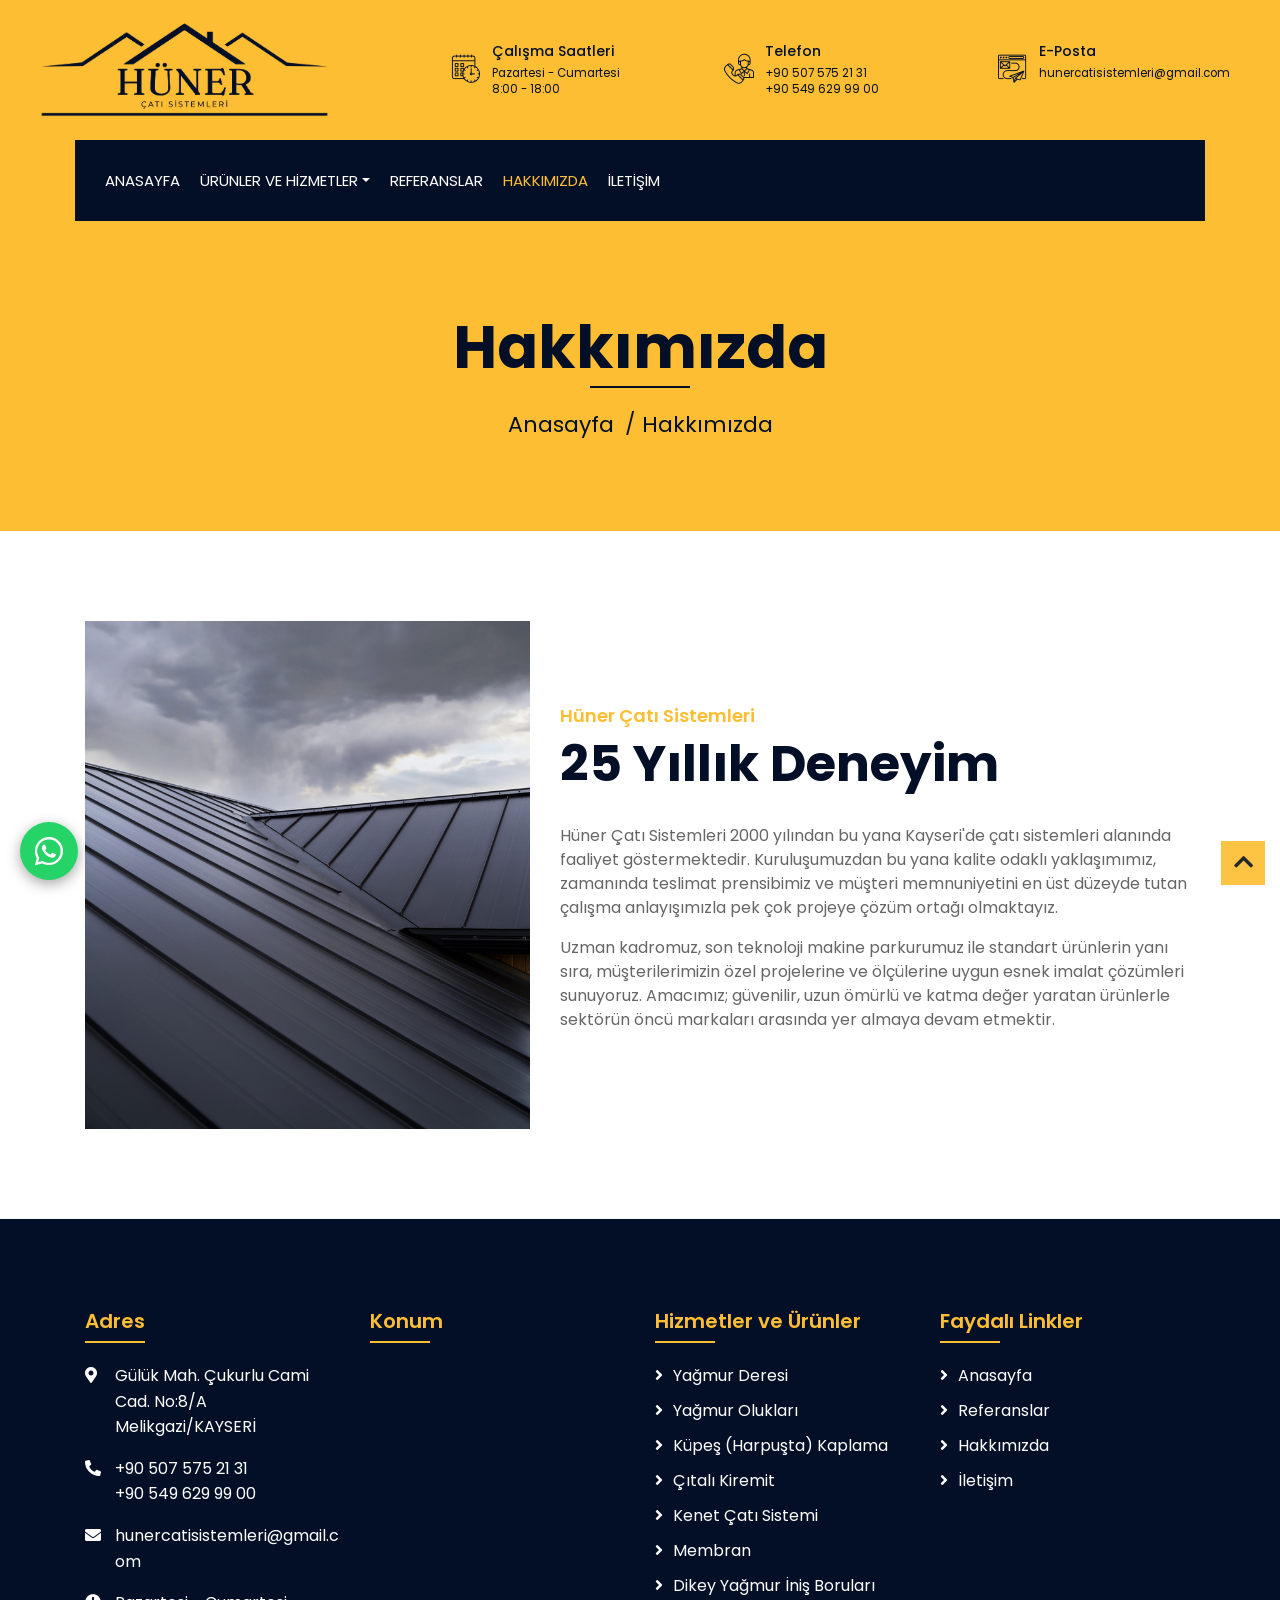
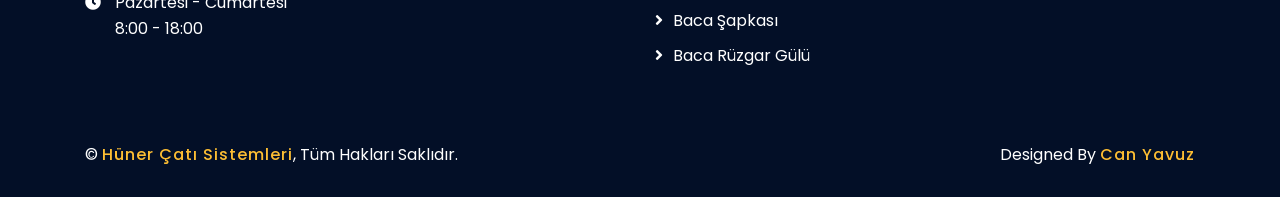
==== about.html @ 83c3b02d "first commit" ====
<!DOCTYPE html>
<html lang="tr">

<head>
    <meta charset="utf-8">
    <title>Hakkımızda | Hüner Çatı Sistemleri - 25 Yıllık Çatı ve Oluk Deneyimi</title>
    <meta content="width=device-width, initial-scale=1.0" name="viewport">
    <meta
        content="Hüner Çatı Sistemleri hakkında, Kayseri çatı firmaları, Melikgazi çatı ustası, 25 yıllık çatı deneyimi, Kayseri yağmur oluğu imalatı, kenet çatı firması"
        name="keywords">
    <meta
        content="2000 yılından bu yana Kayseri'de faaliyet gösteren Hüner Çatı Sistemleri; uzman kadrosu ve modern makine parkuru ile çatı, oluk ve yalıtım çözümleri sunar."
        name="description">
    <meta name="author" content="Hüner Çatı Sistemleri">
    <meta name="robots" content="index, follow">

    <!-- Yerel SEO (Geo Meta Etiketleri - Kayseri) -->
    <meta name="geo.region" content="TR-38">
    <meta name="geo.placename" content="Melikgazi, Kayseri">
    <meta name="geo.position" content="38.7185;35.4800">
    <meta name="ICBM" content="38.7185, 35.4800">

    <!-- Canonical URL -->
    <link rel="canonical" href="https://www.hunercatisistemleri.com/about.html">

    <!-- Open Graph / WhatsApp & Sosyal Medya Paylaşım Etiketleri -->
    <meta property="og:type" content="website">
    <meta property="og:locale" content="tr_TR">
    <meta property="og:site_name" content="Hüner Çatı Sistemleri">
    <meta property="og:title" content="Hakkımızda | Hüner Çatı Sistemleri - Kayseri">
    <meta property="og:description"
        content="2000 yılından bu yana Kayseri'de çatı sistemleri, yağmur olukları, kenet çatı ve yalıtım alanında 25 yıllık deneyim.">
    <meta property="og:url" content="https://www.hunercatisistemleri.com/about.html">
    <meta property="og:image" content="img/logo.png">

    <!-- Schema.org JSON-LD: Hakkımızda Sayfası Yapısal Verisi -->
    <script type="application/ld+json">
    {
      "@context": "https://schema.org",
      "@type": "AboutPage",
      "name": "Hüner Çatı Sistemleri Hakkımızda",
      "description": "Hüner Çatı Sistemleri kurumsal geçmişi, deneyimi ve Kayseri çatı sistemleri alanındaki faaliyetleri.",
      "mainEntity": {
        "@type": "RoofingContractor",
        "name": "Hüner Çatı Sistemleri",
        "foundingDate": "2000",
        "description": "2000 yılından bu yana Kayseri'de çatı sistemleri, yağmur deresi, yağmur olukları, kenet çatı ve su yalıtımı alanında faaliyet gösteren uzman firma.",
        "telephone": "+905075752131",
        "email": "hunercatisistemleri@gmail.com",
        "address": {
          "@type": "PostalAddress",
          "streetAddress": "Gülük Mah. Çukurlu Cami Cad. No:8/A",
          "addressLocality": "Melikgazi",
          "addressRegion": "Kayseri",
          "postalCode": "38050",
          "addressCountry": "TR"
        }
      }
    }
    </script>

    <!-- Google Analytics Kodu -->
    <script async src="https://www.googletagmanager.com/gtm.js?id=GTM-W89NHJRW"></script>
    <script>
        window.dataLayer = window.dataLayer || [];
        function gtag() { dataLayer.push(arguments); }
        gtag('js', new Date());
    </script>

    <!-- Favicon -->
    <link href="img/favicon-32x32.png" rel="icon">

    <!-- Google Font -->
    <link href="https://fonts.googleapis.com/css2?family=Poppins:wght@100;200;300;400;500;600;700;800;900&display=swap"
        rel="stylesheet">

    <!-- CSS Libraries -->
    <link href="https://stackpath.bootstrapcdn.com/bootstrap/4.4.1/css/bootstrap.min.css" rel="stylesheet">
    <link href="https://cdnjs.cloudflare.com/ajax/libs/font-awesome/5.10.0/css/all.min.css" rel="stylesheet">
    <link href="lib/flaticon/font/flaticon.css" rel="stylesheet">
    <link href="lib/animate/animate.min.css" rel="stylesheet">
    <link href="lib/owlcarousel/assets/owl.carousel.min.css" rel="stylesheet">
    <link href="lib/lightbox/css/lightbox.min.css" rel="stylesheet">
    <link href="lib/slick/slick.css" rel="stylesheet">
    <link href="lib/slick/slick-theme.css" rel="stylesheet">

    <!-- Template Stylesheet -->
    <link href="css/style.css" rel="stylesheet">
</head>

<body>
    <div class="wrapper">
        <!-- Top Bar Start -->
        <div class="top-bar">
            <div class="container-fluid">
                <div class="row align-items-center">
                    <div class="col-lg-4 col-md-12">
                        <div class="logo">
                            <a href="index.html" title="Hüner Çatı Sistemleri Anasayfa">
                                <img src="img/logo.png" alt="Hüner Çatı Sistemleri Kayseri Logo">
                            </a>
                        </div>
                    </div>
                    <div class="col-lg-8 col-md-7 d-none d-lg-block">
                        <div class="row">
                            <div class="col-4">
                                <div class="top-bar-item">
                                    <div class="top-bar-icon">
                                        <i class="flaticon-calendar"></i>
                                    </div>
                                    <div class="top-bar-text">
                                        <h3>Çalışma Saatleri</h3>
                                        <p>Pazartesi - Cumartesi</p>
                                        <p>8:00 - 18:00</p>
                                    </div>
                                </div>
                            </div>
                            <div class="col-4">
                                <div class="top-bar-item">
                                    <div class="top-bar-icon">
                                        <i class="flaticon-call"></i>
                                    </div>
                                    <div class="top-bar-text">
                                        <h3>Telefon</h3>
                                        <p><a href="tel:+905075752131" style="color: inherit;">+90 507 575 21 31</a></p>
                                        <p><a href="tel:+905496299900" style="color: inherit;">+90 549 629 99 00</a></p>
                                    </div>
                                </div>
                            </div>
                            <div class="col-4">
                                <div class="top-bar-item">
                                    <div class="top-bar-icon">
                                        <i class="flaticon-send-mail"></i>
                                    </div>
                                    <div class="top-bar-text">
                                        <h3>E-Posta</h3>
                                        <p><a href="mailto:hunercatisistemleri@gmail.com"
                                                style="color: inherit;">hunercatisistemleri@gmail.com</a></p>
                                        <p>ㅤ</p>
                                    </div>
                                </div>
                            </div>
                        </div>
                    </div>
                </div>
            </div>
        </div>
        <!-- Top Bar End -->

        <!-- Nav Bar Start -->
        <div class="nav-bar">
            <div class="container-fluid">
                <nav class="navbar navbar-expand-lg bg-dark navbar-dark" aria-label="Ana Menü">
                    <a href="index.html" class="navbar-brand">MENÜ</a>
                    <button type="button" class="navbar-toggler" data-toggle="collapse" data-target="#navbarCollapse"
                        aria-label="Menüyü Aç">
                        <span class="navbar-toggler-icon"></span>
                    </button>

                    <div class="collapse navbar-collapse justify-content-between" id="navbarCollapse">
                        <div class="navbar-nav mr-auto">
                            <a href="index.html" class="nav-item nav-link">ANASAYFA</a>
                            <div class="nav-item dropdown">
                                <a href="#" class="nav-link dropdown-toggle" data-toggle="dropdown">ÜRÜNLER VE
                                    HİZMETLER</a>
                                <div class="dropdown-menu">
                                    <a href="blog.html" class="dropdown-item">Çatı Yağmur Deresi</a>
                                    <a href="single.html" class="dropdown-item">Çatı Yağmur Olukları</a>
                                    <a href="blog.html" class="dropdown-item">Küpeş (Harpuşta) Kaplama</a>
                                    <a href="single.html" class="dropdown-item">Çıtalı Kiremit Satış ve Montajı</a>
                                    <a href="blog.html" class="dropdown-item">Kenet Çatı Sistemi</a>
                                    <a href="single.html" class="dropdown-item">Membran Satış ve Uygulama</a>
                                    <a href="blog.html" class="dropdown-item">Dikey Yağmur İniş Boruları</a>
                                    <a href="single.html" class="dropdown-item">Baca Şapkası</a>
                                    <a href="single.html" class="dropdown-item">Baca Rüzgar Gülü</a>
                                </div>
                            </div>
                            <a href="portfolio.html" class="nav-item nav-link">REFERANSLAR</a>
                            <a href="about.html" class="nav-item nav-link active">HAKKIMIZDA</a>
                            <a href="contact.html" class="nav-item nav-link">İLETİŞİM</a>
                        </div>
                    </div>
                </nav>
            </div>
        </div>
        <!-- Nav Bar End -->


        <!-- Page Header Start -->
        <div class="page-header">
            <div class="container">
                <div class="row">
                    <div class="col-12">
                        <h2>Hakkımızda</h2>
                    </div>
                    <div class="col-12">
                        <a href="index.html">Anasayfa</a>
                        <a href="about.html">Hakkımızda</a>
                    </div>
                </div>
            </div>
        </div>
        <!-- Page Header End -->


        <!-- About Start -->
        <div class="about wow fadeInUp" data-wow-delay="0.1s">
            <div class="container">
                <div class="row align-items-center">
                    <div class="col-lg-5 col-md-6">
                        <div class="about-img">
                            <img src="img/about.jpg" alt="Hüner Çatı Sistemleri Kayseri 25 Yıllık Deneyim">
                        </div>
                    </div>
                    <div class="col-lg-7 col-md-6">
                        <div class="section-header text-left">
                            <p>Hüner Çatı Sistemleri</p>
                            <h2>25 Yıllık Deneyim</h2>
                        </div>
                        <div class="about-text">
                            <p>
                                Hüner Çatı Sistemleri 2000 yılından bu yana Kayseri'de çatı sistemleri alanında faaliyet
                                göstermektedir. Kuruluşumuzdan bu yana kalite odaklı yaklaşımımız, zamanında teslimat
                                prensibimiz ve müşteri memnuniyetini en üst düzeyde tutan çalışma anlayışımızla pek çok
                                projeye çözüm ortağı olmaktayız.
                            </p>
                            <p>
                                Uzman kadromuz, son teknoloji makine parkurumuz ile standart ürünlerin yanı sıra,
                                müşterilerimizin özel projelerine ve ölçülerine uygun esnek imalat çözümleri sunuyoruz.
                                Amacımız; güvenilir, uzun ömürlü ve katma değer yaratan ürünlerle sektörün öncü
                                markaları arasında yer almaya devam etmektir.
                            </p>
                        </div>
                    </div>
                </div>
            </div>
        </div>
        <!-- About End -->


        <!-- Footer Start -->
        <div class="footer wow fadeIn" data-wow-delay="0.3s">
            <div class="container">
                <div class="row">
                    <div class="col-md-6 col-lg-3">
                        <div class="footer-contact">
                            <h2>Adres</h2>
                            <p><i class="fa fa-map-marker-alt"></i><span>Gülük Mah. Çukurlu Cami Cad. No:8/A
                                    Melikgazi/KAYSERİ</span></p>
                            <p><i class="fa fa-phone-alt"></i><span><a href="tel:+905075752131"
                                        style="color: inherit;">+90 507 575 21 31</a><br><a href="tel:+905496299900"
                                        style="color: inherit;">+90 549 629 99 00</a></span></p>
                            <p><i class="fa fa-envelope"></i><span><a href="mailto:hunercatisistemleri@gmail.com"
                                        style="color: inherit;">hunercatisistemleri@gmail.com</a></span></p>
                            <p><i class="fa fa-clock"></i><span>Pazartesi - Cumartesi <br> 8:00 - 18:00</span></p>
                        </div>
                    </div>
                    <div class="col-md-6 col-lg-3">
                        <div class="footer-link">
                            <h2>Konum</h2>
                            <iframe
                                src="https://maps.google.com/maps?q=G%C3%BCl%C3%BCk%20Mah.%20%C3%87ukurlu%20Cami%20Cad.%20No:8/A%20Melikgazi%20KAYSER%C4%B0&t=&z=16&ie=UTF8&iwloc=&output=embed"
                                width="100%" height="180" style="border:0; border-radius: 6px;" allowfullscreen=""
                                loading="lazy" referrerpolicy="no-referrer-when-downgrade"
                                title="Hüner Çatı Sistemleri Google Harita Konumu">
                            </iframe>
                        </div>
                    </div>
                    <div class="col-md-6 col-lg-3">
                        <div class="footer-link">
                            <h2>Hizmetler ve Ürünler</h2>
                            <a href="blog.html">Yağmur Deresi</a>
                            <a href="single.html">Yağmur Olukları</a>
                            <a href="blog.html">Küpeş (Harpuşta) Kaplama</a>
                            <a href="single.html">Çıtalı Kiremit</a>
                            <a href="blog.html">Kenet Çatı Sistemi</a>
                            <a href="single.html">Membran</a>
                            <a href="blog.html">Dikey Yağmur İniş Boruları</a>
                            <a href="single.html">Baca Şapkası</a>
                            <a href="single.html">Baca Rüzgar Gülü</a>
                        </div>
                    </div>
                    <div class="col-md-6 col-lg-3">
                        <div class="footer-link">
                            <h2>Faydalı Linkler</h2>
                            <a href="index.html">Anasayfa</a>
                            <a href="portfolio.html">Referanslar</a>
                            <a href="about.html">Hakkımızda</a>
                            <a href="contact.html">İletişim</a>
                        </div>
                    </div>
                </div>
            </div>
            <div class="container copyright">
                <div class="row">
                    <div class="col-md-6">
                        <p>&copy; <a href="index.html">Hüner Çatı Sistemleri</a>, Tüm Hakları Saklıdır.</p>
                    </div>
                    <div class="col-md-6">
                        <p>Designed By <a href="#">Can Yavuz</a></p>
                    </div>
                </div>
            </div>
        </div>
        <!-- Footer End -->

        <a href="#" class="back-to-top" aria-label="Yukarı Çık"><i class="fa fa-chevron-up"></i></a>

        <!-- WhatsApp Sabit Butonu -->
        <a href="https://wa.me/905075752131?text=Merhaba%20H%C3%BCner%20%C3%87at%C4%B1%20Sistemleri%2C%20web%20sitenizden%20ula%C5%9F%C4%B1yorum.%20Hizmetleriniz%20ve%20fiyat%20teklifi%20hakk%C4%B1nda%20bilgi%20alabilir%20miyim%3F"
            class="whatsapp-float" target="_blank" rel="noopener noreferrer" aria-label="WhatsApp ile İletişime Geç">
            <i class="fab fa-whatsapp"></i>
        </a>
    </div>

    <!-- JavaScript Libraries -->
    <script src="https://code.jquery.com/jquery-3.4.1.min.js"></script>
    <script src="https://stackpath.bootstrapcdn.com/bootstrap/4.4.1/js/bootstrap.bundle.min.js"></script>
    <script src="lib/easing/easing.min.js"></script>
    <script src="lib/wow/wow.min.js"></script>
    <script src="lib/owlcarousel/owl.carousel.min.js"></script>
    <script src="lib/isotope/isotope.pkgd.min.js"></script>
    <script src="lib/lightbox/js/lightbox.min.js"></script>
    <script src="lib/waypoints/waypoints.min.js"></script>
    <script src="lib/counterup/counterup.min.js"></script>
    <script src="lib/slick/slick.min.js"></script>

    <!-- Template Javascript -->
    <script src="js/main.js"></script>
</body>

</html>
---- lib/flaticon/font/flaticon.css ----
/*
  	Flaticon icon font: Flaticon
  	Creation date: 23/08/2020 07:24
  	*/

@font-face {
  font-family: "Flaticon";
  src: url("./Flaticon.eot");
  src: url("./Flaticon.eot?#iefix") format("embedded-opentype"),
       url("./Flaticon.woff2") format("woff2"),
       url("./Flaticon.woff") format("woff"),
       url("./Flaticon.ttf") format("truetype"),
       url("./Flaticon.svg#Flaticon") format("svg");
  font-weight: normal;
  font-style: normal;
}

@media screen and (-webkit-min-device-pixel-ratio:0) {
  @font-face {
    font-family: "Flaticon";
    src: url("./Flaticon.svg#Flaticon") format("svg");
  }
}

[class^="flaticon-"]:before, [class*=" flaticon-"]:before,
[class^="flaticon-"]:after, [class*=" flaticon-"]:after {   
  font-family: Flaticon;
        font-size: 20px;
font-style: normal;
margin-left: 20px;
}

.flaticon-concrete:before { content: "\f100"; }
.flaticon-worker:before { content: "\f101"; }
.flaticon-measure:before { content: "\f102"; }
.flaticon-building:before { content: "\f103"; }
.flaticon-brush:before { content: "\f104"; }
.flaticon-crane:before { content: "\f105"; }
.flaticon-call:before { content: "\f106"; }
.flaticon-calendar:before { content: "\f107"; }
.flaticon-send-mail:before { content: "\f108"; }
.flaticon-address:before { content: "\f109"; }
---- css/style.css ----
/*******************************/
/********* General CSS *********/
/*******************************/
body {
    color: #666666;
    background: #dddddd;
    font-family: 'Poppins', sans-serif;
    font-weight: 400;
}

h1,
h2,
h3,
h4,
h5,
h6 {
    color: #030f27;
}

a {
    color: #666666;
    transition: .3s;
}

a:hover,
a:active,
a:focus {
    color: #fdbe33;
    outline: none;
    text-decoration: none;
}

.btn:focus {
    box-shadow: none;
}

.wrapper {
    position: relative;
    width: 100%;
    max-width: 100%;
    /* 1366px sınırını kaldırır, siteyi tam ekran yapar */
    margin: 0 auto;
    background: #ffffff;
}

.back-to-top {
    position: fixed;
    display: none;
    background: #fdbe33;
    color: #121518;
    width: 44px;
    height: 44px;
    text-align: center;
    line-height: 1;
    font-size: 22px;
    right: 15px;
    bottom: 15px;
    transition: background 0.5s;
    z-index: 9;
}

.back-to-top:hover {
    color: #fdbe33;
    background: #121518;
}

.back-to-top i {
    padding-top: 10px;
}

.btn {
    transition: .3s;
}


/**********************************/
/********** Top Bar CSS ***********/
/**********************************/
/**********************************/
/********** Top Bar CSS ***********/
/**********************************/
.top-bar {
    position: relative;
    height: auto;
    min-height: 90px;
    background: #fdbe33;
    padding: 10px 0;
}

.top-bar .logo {
    padding: 15px 0;
    text-align: left;
    overflow: hidden;
}

.top-bar .logo h1 {
    margin: 0;
    color: #030f27;
    font-size: 60px;
    line-height: 60px;
    font-weight: 700;
}

.top-bar .logo img {
    max-width: 100%;
    max-height: 110px;
}

.top-bar .top-bar-item {
    display: flex;
    align-items: center;
    justify-content: flex-start;
}

.top-bar .top-bar-icon {
    width: 40px;
    min-width: 40px;
    display: flex;
    align-items: center;
    justify-content: center;
}

.top-bar .top-bar-icon [class^="flaticon-"]::before {
    margin: 0;
    color: #030f27;
    font-size: 40px;
}

.top-bar .top-bar-text {
    padding-left: 15px;
}

.top-bar .top-bar-text h3 {
    margin: 0 0 5px 0;
    color: #030f27;
    font-size: 16px;
    font-weight: 500;
}

.top-bar .top-bar-text p {
    margin: 0;
    color: #030f27;
    font-size: 13px;
    font-weight: 400;
    line-height: 1.4;
}

@media (min-width: 992px) {
    .top-bar {
        padding: 0 60px;
    }
}

/* Küçük laptop ve geniş tablet ekranlarda (992px - 1399px) kaymayı önler */
@media (min-width: 992px) and (max-width: 1399.98px) {
    .top-bar {
        padding: 0 25px;
    }

    .top-bar .top-bar-icon {
        width: 32px;
        min-width: 32px;
    }

    .top-bar .top-bar-icon [class^="flaticon-"]::before {
        font-size: 30px;
    }

    .top-bar .top-bar-text {
        padding-left: 10px;
    }

    .top-bar .top-bar-text h3 {
        font-size: 14px;
    }

    .top-bar .top-bar-text p {
        font-size: 11.5px;
        white-space: nowrap;
    }
}

@media (max-width: 991.98px) {
    .top-bar .logo {
        text-align: center;
    }
}

/**********************************/
/*********** Nav Bar CSS **********/
/**********************************/
.nav-bar {
    position: relative;
    background: #fdbe33;
    transition: .3s;
}

.nav-bar .container-fluid {
    padding: 0;
}

.nav-bar.nav-sticky {
    position: fixed;
    top: 0;
    width: 100%;
    max-width: 100%;
    box-shadow: 0 2px 5px rgba(0, 0, 0, .3);
    z-index: 999;
}

.nav-bar .navbar {
    height: 100%;
    background: #030f27 !important;
}

.navbar-dark .navbar-nav .nav-link,
.navbar-dark .navbar-nav .nav-link:focus,
.navbar-dark .navbar-nav .nav-link:hover,
.navbar-dark .navbar-nav .nav-link.active {
    padding: 10px 10px 8px 10px;
    color: #ffffff;
}

.navbar-dark .navbar-nav .nav-link:hover,
.navbar-dark .navbar-nav .nav-link.active {
    color: #fdbe33;
    transition: none;
}

.nav-bar .dropdown-menu {
    margin-top: 0 !important;
    top: calc(100% - 2px);
    /* Boşluğu kapatarak yanıp sönmeyi engeller */
    border: 0;
    border-top: 3px solid #fdbe33;
    border-radius: 0 0 4px 4px;
    background-color: #030f27 !important;
    padding: 8px 0;
    box-shadow: 0 8px 20px rgba(0, 0, 0, 0.35);
}

.nav-bar .dropdown-menu .dropdown-item {
    color: #ffffff !important;
    font-family: 'Poppins', sans-serif;
    font-size: 14px;
    font-weight: 400;
    padding: 10px 22px;
    border-bottom: 1px solid rgba(255, 255, 255, 0.06);
    transition: background-color 0.2s ease, color 0.2s ease, padding-left 0.2s ease;
}

.nav-bar .dropdown-menu .dropdown-item:last-child {
    border-bottom: none;
}

.nav-bar .dropdown-menu .dropdown-item:hover,
.nav-bar .dropdown-menu .dropdown-item:focus,
.nav-bar .dropdown-menu .dropdown-item.active {
    color: #030f27 !important;
    background-color: #fdbe33 !important;
    padding-left: 28px;
}

.nav-bar .btn {
    color: #ffffff;
    border: 2px solid #ffffff;
    border-radius: 0;
}

.nav-bar .btn:hover {
    color: #030f27;
    background: #fdbe33;
    border-color: #fdbe33;
}

@media (min-width: 992px) {
    .nav-bar {
        padding: 0 75px;
    }

    .nav-bar.nav-sticky {
        padding: 0;
    }

    .nav-bar .navbar {
        padding: 20px;
    }

    .nav-bar .navbar-brand {
        display: none;
    }

    .nav-bar a.nav-link {
        padding: 8px 15px;
        font-size: 15px;
        text-transform: uppercase;
    }

    /* Masaüstünde menünün kesintisiz ve sabit açılmasını sağlar */
    .nav-bar .nav-item.dropdown:hover .dropdown-menu {
        display: block;
    }
}

@media (max-width: 991.98px) {
    .nav-bar .navbar {
        padding: 15px;
    }

    .nav-bar a.nav-link {
        padding: 5px;
    }

    .nav-bar .dropdown-menu {
        box-shadow: none;
    }

    .nav-bar .btn {
        display: none;
    }
}

/*******************************/
/******** Carousel CSS *********/
/*******************************/
.carousel {
    position: relative;
    width: 100%;
    height: calc(100vh - 170px);
    min-height: 400px;
    margin: 0 auto;
    text-align: center;
    overflow: hidden;
}

.carousel .carousel-inner,
.carousel .carousel-item {
    position: relative;
    width: 100%;
    height: 100%;
}

.carousel .carousel-item img {
    width: 100%;
    height: 100%;
    object-fit: cover;
}

.carousel .carousel-item::after {
    position: absolute;
    content: "";
    width: 100%;
    height: 100%;
    top: 0;
    left: 0;
    background: rgba(0, 0, 0, .3);
    z-index: 1;
}

.carousel .carousel-caption {
    position: absolute;
    top: 0;
    bottom: 0;
    display: flex;
    align-items: center;
    justify-content: center;
    flex-direction: column;
    height: calc(100vh - 170px);
    min-height: 400px;
}

.carousel .carousel-caption p {
    color: #ffffff;
    font-size: 30px;
    margin-bottom: 15px;
    letter-spacing: 1px;
}

.carousel .carousel-caption h1 {
    color: #ffffff;
    font-size: 60px;
    font-weight: 700;
    margin-bottom: 35px;
}

.carousel .carousel-caption .btn {
    padding: 15px 35px;
    font-size: 18px;
    font-weight: 500;
    letter-spacing: 1px;
    text-transform: uppercase;
    color: #ffffff;
    background: transparent;
    border: 2px solid #ffffff;
    border-radius: 0;
    transition: .3s;
}

.carousel .carousel-caption .btn:hover {
    color: #030f27;
    background: #fdbe33;
    border-color: #fdbe33;
}

@media (max-width: 767.98px) {
    .carousel .carousel-caption h1 {
        font-size: 40px;
        font-weight: 700;
    }

    .carousel .carousel-caption p {
        font-size: 20px;
    }

    .carousel .carousel-caption .btn {
        padding: 12px 30px;
        font-size: 18px;
        font-weight: 500;
        letter-spacing: 0;
    }
}

@media (max-width: 575.98px) {
    .carousel .carousel-caption h1 {
        font-size: 30px;
        font-weight: 500;
    }

    .carousel .carousel-caption p {
        font-size: 16px;
    }

    .carousel .carousel-caption .btn {
        padding: 10px 25px;
        font-size: 16px;
        font-weight: 400;
        letter-spacing: 0;
    }
}

.carousel .animated {
    -webkit-animation-duration: 1.5s;
    animation-duration: 1.5s;
}


/*******************************/
/******* Page Header CSS *******/
/*******************************/
.page-header {
    position: relative;
    margin-bottom: 45px;
    padding: 90px 0;
    text-align: center;
    background: #fdbe33;
}

.page-header h2 {
    position: relative;
    color: #030f27;
    font-size: 60px;
    font-weight: 700;
    margin-bottom: 20px;
    padding-bottom: 5px;
}

.page-header h2::after {
    position: absolute;
    content: "";
    width: 100px;
    height: 2px;
    left: calc(50% - 50px);
    bottom: 0;
    background: #030f27;
}

.page-header a {
    position: relative;
    padding: 0 12px;
    font-size: 22px;
    color: #030f27;
}

.page-header a:hover {
    color: #ffffff;
}

.page-header a::after {
    position: absolute;
    content: "/";
    width: 8px;
    height: 8px;
    top: -2px;
    right: -7px;
    text-align: center;
    color: #121518;
}

.page-header a:last-child::after {
    display: none;
}

@media (max-width: 991.98px) {
    .page-header {
        padding: 60px 0;
    }

    .page-header h2 {
        font-size: 45px;
    }

    .page-header a {
        font-size: 20px;
    }
}

@media (max-width: 767.98px) {
    .page-header {
        padding: 45px 0;
    }

    .page-header h2 {
        font-size: 35px;
    }

    .page-header a {
        font-size: 18px;
    }
}


/*******************************/
/******* Section Header ********/
/*******************************/
.section-header {
    position: relative;
    width: 100%;
    margin-bottom: 45px;
}

.section-header p {
    color: #fdbe33;
    font-size: 18px;
    font-weight: 600;
    margin-bottom: 5px;
}

.section-header h2 {
    margin: 0;
    position: relative;
    font-size: 50px;
    font-weight: 700;
}

@media (max-width: 767.98px) {
    .section-header h2 {
        font-size: 30px;
    }
}


/*******************************/
/********* Feature CSS *********/
/*******************************/
.feature {
    position: relative;
    margin-bottom: 45px;
}

.feature .col-md-12 {
    background: #030f27;
}

.feature .col-md-12:nth-child(2n) {
    color: #030f27;
    background: #fdbe33;
}

.feature .feature-item {
    min-height: 250px;
    padding: 30px;
    display: flex;
    align-items: center;
    justify-content: flex-start;
}

.feature .feature-icon {
    position: relative;
    width: 60px;
    display: flex;
    align-items: center;
    justify-content: center;
}

.feature .feature-icon::before {
    position: absolute;
    content: "";
    width: 80px;
    height: 80px;
    top: -20px;
    left: -10px;
    border: 2px dotted #ffffff;
    border-radius: 60px;
    z-index: 1;
}

.feature .feature-icon::after {
    position: absolute;
    content: "";
    width: 79px;
    height: 79px;
    top: -18px;
    left: -9px;
    background: #030f27;
    border-radius: 60px;
    z-index: 2;
}

.feature .col-md-12:nth-child(2n) .feature-icon::after {
    background: #fdbe33;
}

.feature .feature-icon [class^="flaticon-"]::before {
    position: relative;
    margin: 0;
    color: #fdbe33;
    font-size: 60px;
    line-height: 60px;
    z-index: 3;
}

.feature .feature-text {
    padding-left: 30px;
}

.feature .feature-text h3 {
    margin: 0 0 10px 0;
    color: #fdbe33;
    font-size: 25px;
    font-weight: 600;
}

.feature .feature-text p {
    margin: 0;
    color: #fdbe33;
    font-size: 18px;
    font-weight: 400;
}

.feature .col-md-12:nth-child(2n) [class^="flaticon-"]::before,
.feature .col-md-12:nth-child(2n) h3,
.feature .col-md-12:nth-child(2n) p {
    color: #030f27;
}


/*******************************/
/********** About CSS **********/
/*******************************/
.about {
    position: relative;
    width: 100%;
    padding: 45px 0;
}

.about .section-header {
    margin-bottom: 30px;
}

.about .about-img {
    position: relative;
    height: 100%;
}

.about .about-img img {
    width: 100%;
    height: 100%;
    object-fit: cover;
}

.about .about-text p {
    font-size: 16px;
}

.about .about-text a.btn {
    position: relative;
    margin-top: 15px;
    padding: 15px 35px;
    font-size: 16px;
    font-weight: 500;
    letter-spacing: 1px;
    color: #030f27;
    border-radius: 0;
    background: #fdbe33;
    transition: .3s;
}

.about .about-text a.btn:hover {
    color: #fdbe33;
    background: #030f27;
}

@media (max-width: 767.98px) {
    .about .about-img {
        margin-bottom: 30px;
        height: auto;
    }
}


/*******************************/
/********** Fact CSS ***********/
/*******************************/
.fact {
    position: relative;
    width: 100%;
    padding: 45px 0;
}

.fact .col-6 {
    display: flex;
    align-items: flex-start;
}

.fact .fact-icon {
    position: relative;
    margin: 7px 15px 0 15px;
    width: 60px;
    display: flex;
    align-items: center;
    justify-content: center;
}

.fact .fact-icon [class^="flaticon-"]::before {
    margin: 0;
    font-size: 60px;
    line-height: 60px;
    background-image: linear-gradient(#ffffff, #fdbe33);
    -webkit-background-clip: text;
    -webkit-text-fill-color: transparent;
}

.fact .fact-right .fact-icon [class^="flaticon-"]::before {
    background-image: linear-gradient(#ffffff, #030f27);
}

.fact .fact-left,
.fact .fact-right {
    padding-top: 60px;
    padding-bottom: 60px;
}

.fact .fact-text h2 {
    font-size: 35px;
    font-weight: 700;
}

.fact .fact-text p {
    margin: 0;
    font-size: 16px;
    font-weight: 600;
    text-transform: uppercase;
}

.fact .fact-left {
    color: #fdbe33;
    background: #030f27;
}

.fact .fact-right {
    color: #030f27;
    background: #fdbe33;
}

.fact .fact-left h2 {
    color: #fdbe33;
}


/*******************************/
/********* Service CSS *********/
/*******************************/
/**********************************/
/********** Service CSS ***********/
/**********************************/
/**********************************/
/********** Service CSS ***********/
/**********************************/
.service {
    position: relative;
    width: 100%;
    padding: 45px 0 15px 0;
}

.service .service-item {
    position: relative;
    width: 100%;
    text-align: center;
    margin-bottom: 30px;
}

.service .service-img {
    position: relative;
    overflow: hidden;
}

.service .service-img img {
    width: 100%;
    height: 280px;
    object-fit: cover;
}

.service .service-overlay {
    position: absolute;
    width: 100%;
    height: 100%;
    top: 0;
    left: 0;
    padding: 30px;
    display: flex;
    align-items: center;
    justify-content: center;
    background: rgba(3, 15, 39, .7);
    transition: .5s;
    opacity: 0;
}

.service .service-item:hover .service-overlay {
    opacity: 1;
}

.service .service-overlay p {
    margin: 0;
    color: #ffffff;
}

.service .service-text {
    display: flex;
    align-items: center;
    height: 60px;
    background: #030f27;
    overflow: hidden;
}

.service .service-text h3 {
    margin: 0;
    padding: 0 10px 0 15px;
    width: calc(100% - 60px);
    font-size: 16.5px;
    /* Uzun başlıkların tek satıra sığmasını sağlar */
    line-height: 1.25;
    font-weight: 700;
    color: #fdbe33;
    text-align: left;
    white-space: normal;
    /* Kesilmek yerine gerekirse 2 satıra iner */
}

.service .service-item a.btn {
    width: 60px;
    height: 60px;
    padding: 3px 0 0 3px;
    display: flex;
    align-items: center;
    justify-content: center;
    font-size: 60px;
    line-height: 60px;
    font-weight: 100;
    color: #030f27;
    background: #fdbe33;
    border-radius: 0;
    transition: .3s;
}

.service .service-item:hover a.btn {
    color: #ffffff;
}

/* Mobil Görünüm (Yan yana 2'li kart düzeni) */
@media (max-width: 767.98px) {
    .service .row {
        margin-left: -6px;
        margin-right: -6px;
    }

    .service .row>[class*="col-"] {
        flex: 0 0 50%;
        max-width: 50%;
        padding-left: 6px;
        padding-right: 6px;
    }

    .service .service-item {
        margin-bottom: 12px;
    }

    .service .service-img img {
        height: 150px;
    }

    .service .service-overlay {
        padding: 10px;
    }

    .service .service-overlay p {
        font-size: 11px;
        line-height: 1.3;
        display: -webkit-box;
        -webkit-line-clamp: 5;
        -webkit-box-orient: vertical;
        overflow: hidden;
    }

    .service .service-text {
        height: 44px;
    }

    .service .service-text h3 {
        padding: 0 6px 0 10px;
        width: calc(100% - 38px);
        font-size: 12px;
        line-height: 1.25;
        display: -webkit-box;
        -webkit-line-clamp: 2;
        -webkit-box-orient: vertical;
        overflow: hidden;
    }

    .service .service-item a.btn {
        width: 38px;
        height: 44px;
        font-size: 28px;
        line-height: 44px;
        padding: 0;
    }
}


/*******************************/
/********** Video CSS **********/
/*******************************/
.video {
    position: relative;
    margin: 45px 0;
    height: 100%;
    min-height: 500px;
    background: linear-gradient(rgba(3, 15, 39, .9), rgba(3, 15, 39, .9)), url(../img/carousel-1.jpg);
    background-attachment: fixed;
    background-position: center;
    background-repeat: no-repeat;
    background-size: cover;
}

.video .btn-play {
    position: absolute;
    z-index: 1;
    top: 50%;
    left: 50%;
    transform: translateX(-50%) translateY(-50%);
    box-sizing: content-box;
    display: block;
    width: 32px;
    height: 44px;
    border-radius: 50%;
    border: none;
    outline: none;
    padding: 18px 20px 18px 28px;
}

.video .btn-play:before {
    content: "";
    position: absolute;
    z-index: 0;
    left: 50%;
    top: 50%;
    transform: translateX(-50%) translateY(-50%);
    display: block;
    width: 100px;
    height: 100px;
    background: #fdbe33;
    border-radius: 50%;
    animation: pulse-border 1500ms ease-out infinite;
}

.video .btn-play:after {
    content: "";
    position: absolute;
    z-index: 1;
    left: 50%;
    top: 50%;
    transform: translateX(-50%) translateY(-50%);
    display: block;
    width: 100px;
    height: 100px;
    background: #fdbe33;
    border-radius: 50%;
    transition: all 200ms;
}

.video .btn-play:hover:after {
    background-color: darken(#fdbe33, 10%);
}

.video .btn-play img {
    position: relative;
    z-index: 3;
    max-width: 100%;
    width: auto;
    height: auto;
}

.video .btn-play span {
    display: block;
    position: relative;
    z-index: 3;
    width: 0;
    height: 0;
    border-left: 32px solid #030f27;
    border-top: 22px solid transparent;
    border-bottom: 22px solid transparent;
}

@keyframes pulse-border {
    0% {
        transform: translateX(-50%) translateY(-50%) translateZ(0) scale(1);
        opacity: 1;
    }

    100% {
        transform: translateX(-50%) translateY(-50%) translateZ(0) scale(1.5);
        opacity: 0;
    }
}

#videoModal .modal-dialog {
    position: relative;
    max-width: 800px;
    margin: 60px auto 0 auto;
}

#videoModal .modal-body {
    position: relative;
    padding: 0px;
}

#videoModal .close {
    position: absolute;
    width: 30px;
    height: 30px;
    right: 0px;
    top: -30px;
    z-index: 999;
    font-size: 30px;
    font-weight: normal;
    color: #ffffff;
    background: #000000;
    opacity: 1;
}


/*******************************/
/*********** Team CSS **********/
/*******************************/
.team {
    position: relative;
    width: 100%;
    padding: 45px 0 15px 0;
}

.team .team-item {
    position: relative;
    margin-bottom: 30px;
    overflow: hidden;
}

.team .team-img {
    position: relative;
}

.team .team-img img {
    width: 100%;
}

.team .team-text {
    position: relative;
    padding: 25px 15px;
    text-align: center;
    background: #030f27;
    transition: .5s;
}

.team .team-text h2 {
    font-size: 20px;
    font-weight: 600;
    color: #fdbe33;
    transition: .5s;
}

.team .team-text p {
    margin: 0;
    color: #ffffff;
}

.team .team-item:hover .team-text {
    background: #fdbe33;
}

.team .team-item:hover .team-text h2 {
    color: #030f27;
    letter-spacing: 1px;
}

.team .team-social {
    position: absolute;
    width: 100px;
    top: 0;
    left: -50px;
    display: flex;
    flex-direction: column;
    font-size: 0;
}

.team .team-social a {
    position: relative;
    left: 0;
    width: 50px;
    height: 50px;
    display: flex;
    align-items: center;
    justify-content: center;
    font-size: 18px;
    color: #ffffff;
}

.team .team-item:hover .team-social a:first-child {
    background: #00acee;
    left: 50px;
    transition: .3s 0s;
}

.team .team-item:hover .team-social a:nth-child(2) {
    background: #3b5998;
    left: 50px;
    transition: .3s .1s;
}

.team .team-item:hover .team-social a:nth-child(3) {
    background: #0e76a8;
    left: 50px;
    transition: .3s .2s;
}

.team .team-item:hover .team-social a:nth-child(4) {
    background: #3f729b;
    left: 50px;
    transition: .3s .3s;
}


/*******************************/
/*********** FAQs CSS **********/
/*******************************/
.faqs {
    position: relative;
    width: 100%;
    padding: 45px 0;
}

.faqs .row {
    position: relative;
}

.faqs .row::after {
    position: absolute;
    content: "";
    width: 1px;
    height: 100%;
    top: 0;
    left: calc(50% - .5px);
    background: #fdbe33;
}

.faqs #accordion-1 {
    padding-right: 15px;
}

.faqs #accordion-2 {
    padding-left: 15px;
}

@media(max-width: 767.98px) {
    .faqs .row::after {
        display: none;
    }

    .faqs #accordion-1,
    .faqs #accordion-2 {
        padding: 0;
    }

    .faqs #accordion-2 {
        padding-top: 15px;
    }
}

.faqs .card {
    margin-bottom: 15px;
    border: none;
    border-radius: 0;
}

.faqs .card:last-child {
    margin-bottom: 0;
}

.faqs .card-header {
    padding: 0;
    border: none;
    background: #ffffff;
}

.faqs .card-header a {
    display: block;
    padding: 10px 25px;
    width: 100%;
    color: #121518;
    font-size: 16px;
    line-height: 40px;
    border: 1px solid rgba(0, 0, 0, .1);
    transition: .5s;
}

.faqs .card-header [data-toggle="collapse"][aria-expanded="true"] {
    background: #fdbe33;
}

.faqs .card-header [data-toggle="collapse"]:after {
    font-family: 'font Awesome 5 Free';
    content: "\f067";
    float: right;
    color: #fdbe33;
    font-size: 12px;
    font-weight: 900;
    transition: .5s;
}

.faqs .card-header [data-toggle="collapse"][aria-expanded="true"]:after {
    font-family: 'font Awesome 5 Free';
    content: "\f068";
    float: right;
    color: #030f27;
    font-size: 12px;
    font-weight: 900;
    transition: .5s;
}

.faqs .card-body {
    padding: 20px 25px;
    font-size: 16px;
    background: #ffffff;
    border: 1px solid rgba(0, 0, 0, .1);
    border-top: none;
}


/*******************************/
/******* Testimonial CSS *******/
/*******************************/
.testimonial {
    position: relative;
    margin: 45px 0;
    padding: 90px 0;
    text-align: center;
    background: linear-gradient(rgba(3, 15, 39, .9), rgba(3, 15, 39, .9)), url(../img/carousel-1.jpg);
    background-attachment: fixed;
    background-position: center;
    background-repeat: no-repeat;
    background-size: cover;
}

.testimonial .container {
    max-width: 760px;
}

.about-page .testimonial {
    padding-bottom: 90px;
}

.testimonial .testimonial-slider-nav {
    position: relative;
    width: 300px;
    margin: 0 auto;
}

.testimonial .testimonial-slider-nav .slick-slide {
    position: relative;
    opacity: 0;
    transition: .5s;
}

.testimonial .testimonial-slider-nav .slick-active {
    opacity: 1;
    transform: scale(1.3);
}

.testimonial .testimonial-slider-nav .slick-center {
    transform: scale(1.8);
    z-index: 1;
}

.testimonial .testimonial-slider-nav .slick-slide img {
    position: relative;
    display: block;
    margin-top: 37px;
    width: 100%;
    height: auto;
    border-radius: 100px;
}

.testimonial .testimonial-slider {
    position: relative;
    margin-top: 15px;
    padding-top: 50px;
}

.testimonial .testimonial-slider::before {
    position: absolute;
    content: "";
    width: 60px;
    height: 50px;
    top: 0;
    left: calc(50% - 30px);
    background: url(../img/quote.png) top center no-repeat;
}

.testimonial .testimonial-slider h3 {
    color: #fdbe33;
    font-size: 22px;
    font-weight: 700;
}

.testimonial .testimonial-slider h4 {
    font-size: 14px;
    font-weight: 300;
    color: #ffffff;
    font-style: italic;
    margin-bottom: 10px;
}

.testimonial .testimonial-slider p {
    color: #ffffff;
    font-size: 16px;
    font-weight: 300;
    margin: 0;
}


/*******************************/
/*********** Blog CSS **********/
/*******************************/
.blog {
    position: relative;
    width: 100%;
    padding: 45px 0 15px 0;
}

.blog .blog-item {
    position: relative;
    width: 100%;
    text-align: center;
    margin-bottom: 30px;
}

.blog .blog-img {
    position: relative;
    overflow: hidden;
}

.blog .blog-img img {
    width: 100%;
}

.blog .blog-title {
    display: flex;
    align-items: center;
    height: 60px;
    background: #030f27;
    overflow: hidden;
    white-space: nowrap;
    text-overflow: ellipsis;
}

.blog .blog-title h3 {
    margin: 0;
    padding: 0 15px 0 25px;
    width: calc(100% - 60px);
    font-size: 18px;
    font-weight: 700;
    color: #fdbe33;
    text-align: left;
    overflow: hidden;
    white-space: nowrap;
    text-overflow: ellipsis;
}

.blog .blog-title a.btn {
    width: 60px;
    height: 60px;
    padding: 3px 0 0 3px;
    display: flex;
    align-items: center;
    justify-content: center;
    font-size: 60px;
    line-height: 60px;
    font-weight: 100;
    color: #030f27;
    background: #fdbe33;
    border-radius: 0;
    transition: .3s;
}

.blog .blog-item:hover a.btn {
    color: #ffffff;
}

.blog .blog-meta {
    position: relative;
    padding: 25px 0 10px 0;
    background: #f3f6ff;
}

.blog .blog-meta::after {
    position: absolute;
    content: "";
    width: 100px;
    height: 1px;
    left: calc(50% - 50px);
    bottom: 0;
    background: #fdbe33;
}

.blog .blog-meta p {
    display: inline-block;
    margin: 0;
    padding: 0 3px;
    font-size: 14px;
    font-weight: 300;
    font-style: italic;
    color: #666666;
}

.blog .blog-meta p a {
    margin-left: 5px;
    font-style: normal;
}

.blog .blog-text {
    padding: 10px 25px 25px 25px;
    background: #f3f6ff;
}

.blog .blog-text p {
    margin: 0;
    font-size: 16px;
}

.blog .pagination .page-link {
    color: #030f27;
    border-radius: 0;
    border-color: #fdbe33;
}

.blog .pagination .page-link:hover,
.blog .pagination .page-item.active .page-link {
    color: #fdbe33;
    background: #030f27;
}

.blog .pagination .disabled .page-link {
    color: #999999;
}


/*******************************/
/******* Single Post CSS *******/
/*******************************/
.single {
    position: relative;
    padding: 45px 0;
}

.single .single-content {
    position: relative;
    margin-bottom: 30px;
    overflow: hidden;
}

.single .single-content img {
    margin-bottom: 20px;
    width: 100%;
}

.single .single-tags {
    margin: -5px -5px 41px -5px;
    font-size: 0;
}

.single .single-tags a {
    margin: 5px;
    display: inline-block;
    padding: 7px 15px;
    font-size: 14px;
    font-weight: 400;
    color: #666666;
    border: 1px solid #dddddd;
}

.single .single-tags a:hover {
    color: #fdbe33;
    background: #030f27;
}

.single .single-bio {
    margin-bottom: 45px;
    padding: 30px;
    background: #f3f6ff;
    display: flex;
}

.single .single-bio-img {
    width: 100%;
    max-width: 100px;
}

.single .single-bio-img img {
    width: 100%;
}

.single .single-bio-text {
    padding-left: 30px;
}

.single .single-bio-text h3 {
    font-size: 20px;
    font-weight: 700;
}

.single .single-bio-text p {
    margin: 0;
}

.single .single-related {
    margin-bottom: 45px;
}

.single .single-related h2 {
    font-size: 30px;
    font-weight: 700;
    margin-bottom: 25px;
}

.single .related-slider {
    position: relative;
    margin: 0 -15px;
    width: calc(100% + 30px);
}

.single .related-slider .post-item {
    margin: 0 15px;
}

.single .post-item {
    display: flex;
    align-items: center;
    margin-bottom: 15px;
}

.single .post-item .post-img {
    width: 100%;
    max-width: 80px;
}

.single .post-item .post-img img {
    width: 100%;
}

.single .post-item .post-text {
    padding-left: 15px;
}

.single .post-item .post-text a {
    font-size: 16px;
    font-weight: 400;
}

.single .post-item .post-meta {
    display: flex;
    margin-top: 8px;
}

.single .post-item .post-meta p {
    display: inline-block;
    margin: 0;
    padding: 0 3px;
    font-size: 14px;
    font-weight: 300;
    font-style: italic;
}

.single .post-item .post-meta p a {
    margin-left: 5px;
    font-size: 14px;
    font-weight: 300;
    font-style: normal;
}

.single .related-slider .owl-nav {
    position: absolute;
    width: 90px;
    top: -55px;
    right: 15px;
    display: flex;
}

.single .related-slider .owl-nav .owl-prev,
.single .related-slider .owl-nav .owl-next {
    margin-left: 15px;
    width: 30px;
    height: 30px;
    display: flex;
    align-items: center;
    justify-content: center;
    color: #030f27;
    background: #fdbe33;
    font-size: 16px;
    transition: .3s;
}

.single .related-slider .owl-nav .owl-prev:hover,
.single .related-slider .owl-nav .owl-next:hover {
    color: #fdbe33;
    background: #030f27;
}

.single .single-comment {
    position: relative;
    margin-bottom: 45px;
}

.single .single-comment h2 {
    font-size: 30px;
    font-weight: 700;
    margin-bottom: 25px;
}

.single .comment-list {
    list-style: none;
    padding: 0;
}

.single .comment-child {
    list-style: none;
}

.single .comment-body {
    display: flex;
    margin-bottom: 30px;
}

.single .comment-img {
    width: 60px;
}

.single .comment-img img {
    width: 100%;
}

.single .comment-text {
    padding-left: 15px;
    width: calc(100% - 60px);
}

.single .comment-text h3 {
    font-size: 18px;
    font-weight: 600;
    margin-bottom: 3px;
}

.single .comment-text span {
    display: block;
    font-size: 14px;
    font-weight: 300;
    margin-bottom: 5px;
}

.single .comment-text .btn {
    padding: 3px 10px;
    font-size: 14px;
    color: #030f27;
    background: #dddddd;
    border-radius: 0;
}

.single .comment-text .btn:hover {
    background: #fdbe33;
}

.single .comment-form {
    position: relative;
}

.single .comment-form h2 {
    font-size: 30px;
    font-weight: 700;
    margin-bottom: 25px;
}

.single .comment-form form {
    padding: 30px;
    background: #f3f6ff;
}

.single .comment-form form .form-group:last-child {
    margin: 0;
}

.single .comment-form input,
.single .comment-form textarea {
    border-radius: 0;
}

.single .comment-form .btn {
    padding: 15px 30px;
    color: #030f27;
    background: #fdbe33;
}

.single .comment-form .btn:hover {
    color: #fdbe33;
    background: #030f27;
}


/**********************************/
/*********** Sidebar CSS **********/
/**********************************/
.sidebar {
    position: relative;
    width: 100%;
}

@media(max-width: 991.98px) {
    .sidebar {
        margin-top: 45px;
    }
}

.sidebar .sidebar-widget {
    position: relative;
    margin-bottom: 45px;
}

.sidebar .sidebar-widget .widget-title {
    position: relative;
    margin-bottom: 30px;
    padding-bottom: 5px;
    font-size: 30px;
    font-weight: 700;
}

.sidebar .sidebar-widget .widget-title::after {
    position: absolute;
    content: "";
    width: 60px;
    height: 2px;
    bottom: 0;
    left: 0;
    background: #fdbe33;
}

.sidebar .sidebar-widget .search-widget {
    position: relative;
}

.sidebar .search-widget input {
    height: 50px;
    border: 1px solid #dddddd;
    border-radius: 0;
}

.sidebar .search-widget input:focus {
    box-shadow: none;
}

.sidebar .search-widget .btn {
    position: absolute;
    top: 6px;
    right: 15px;
    height: 40px;
    padding: 0;
    font-size: 25px;
    color: #fdbe33;
    background: none;
    border-radius: 0;
    border: none;
    transition: .3s;
}

.sidebar .search-widget .btn:hover {
    color: #030f27;
}

.sidebar .sidebar-widget .recent-post {
    position: relative;
}

.sidebar .sidebar-widget .tab-post {
    position: relative;
}

.sidebar .tab-post .nav.nav-pills .nav-link {
    color: #fdbe33;
    background: #030f27;
    border-radius: 0;
}

.sidebar .tab-post .nav.nav-pills .nav-link:hover,
.sidebar .tab-post .nav.nav-pills .nav-link.active {
    color: #030f27;
    background: #fdbe33;
}

.sidebar .tab-post .tab-content {
    padding: 15px 0 0 0;
    background: transparent;
}

.sidebar .tab-post .tab-content .container {
    padding: 0;
}

.sidebar .sidebar-widget .category-widget {
    position: relative;
}

.sidebar .category-widget ul {
    margin: 0;
    padding: 0;
    list-style: none;
}

.sidebar .category-widget ul li {
    margin: 0 0 12px 22px;
}

.sidebar .category-widget ul li:last-child {
    margin-bottom: 0;
}

.sidebar .category-widget ul li a {
    display: inline-block;
    line-height: 23px;
}

.sidebar .category-widget ul li::before {
    position: absolute;
    content: '\f105';
    font-family: 'Font Awesome 5 Free';
    font-weight: 900;
    color: #fdbe33;
    left: 1px;
}

.sidebar .category-widget ul li span {
    display: inline-block;
    float: right;
}

.sidebar .sidebar-widget .tag-widget {
    position: relative;
    margin: -5px -5px;
}

.single .tag-widget a {
    margin: 5px;
    display: inline-block;
    padding: 7px 15px;
    font-size: 14px;
    font-weight: 400;
    color: #666666;
    border: 1px solid #dddddd;
}

.single .tag-widget a:hover {
    color: #fdbe33;
    background: #030f27;
}

.sidebar .image-widget {
    display: block;
    width: 100%;
    overflow: hidden;
}

.sidebar .image-widget img {
    max-width: 100%;
    transition: .3s;
}

.sidebar .image-widget img:hover {
    transform: scale(1.1);
}


/*******************************/
/******** Portfolio CSS ********/
/*******************************/
.portfolio {
    position: relative;
    padding: 45px 0;
}

.portfolio .portfolio-item {
    margin-bottom: 30px;
    overflow: hidden;
}

.portfolio .portfolio-warp {
    position: relative;
    width: 100%;
}

.portfolio .portfolio-img {
    position: relative;
    overflow: hidden;
}

.portfolio .portfolio-img img {
    width: 100%;
    height: 260px;
    object-fit: cover;
    transition: .3s;
}

.portfolio .portfolio-text {
    display: flex;
    align-items: center;
    justify-content: center !important;
    height: 60px;
    background: #030f27;
    overflow: hidden;
    padding: 0 12px !important;
    white-space: normal !important;
}

.portfolio .portfolio-text h3 {
    margin: 0 !important;
    padding: 0 !important;
    width: 100% !important;
    font-size: 18px;
    font-weight: 700;
    color: #fdbe33;
    text-align: center !important;
    white-space: normal !important;
    overflow: visible !important;
    text-overflow: clip !important;
    line-height: 1.25;
}

/* Mobil Görünüm (Yan yana 2'li Referans Kartları) */
@media (max-width: 767.98px) {
    .portfolio .row {
        margin-left: -6px;
        margin-right: -6px;
    }

    .portfolio .portfolio-item {
        flex: 0 0 50% !important;
        max-width: 50% !important;
        position: relative !important;
        left: auto !important;
        top: auto !important;
        padding-left: 6px;
        padding-right: 6px;
        margin-bottom: 12px;
    }

    .portfolio .portfolio-img img {
        height: 140px;
    }

    .portfolio .portfolio-text {
        height: 48px;
        padding: 0 6px !important;
    }

    .portfolio .portfolio-text h3 {
        font-size: 13px !important;
        line-height: 1.2;
    }
}


/*******************************/
/********* Contact CSS *********/
/*******************************/
.contact {
    position: relative;
    width: 100%;
    padding: 45px 0;
}

.contact .col-md-6 {
    padding-top: 30px;
    padding-bottom: 30px;
}

.contact .col-md-6:first-child {
    background: #030f27;
}

.contact .col-md-6:last-child {
    background: #fdbe33;
}

.contact .contact-info {
    position: relative;
    width: 100%;
    padding: 0 15px;
}

.contact .contact-item {
    position: relative;
    margin-bottom: 30px;
    padding: 30px;
    display: flex;
    align-items: flex-start;
    flex-direction: row;
    border: 1px solid rgba(256, 256, 256, .2);
}

.contact .contact-item [class^="flaticon-"]::before {
    margin: 0;
    color: #fdbe33;
    font-size: 40px;
}

.contact .contact-text {
    position: relative;
    width: auto;
    padding-left: 20px;
}

.contact .contact-text h2 {
    color: #fdbe33;
    font-size: 20px;
    font-weight: 600;
}

.contact .contact-text p {
    margin: 0;
    color: #ffffff;
    font-size: 16px;
}

.contact .contact-item:last-child {
    margin-bottom: 0;
}

.contact .contact-form {
    position: relative;
    padding: 0 15px;
}

.contact .contact-form input {
    color: #ffffff;
    height: 40px;
    border-radius: 0;
    border-width: 1px;
    border-color: rgba(256, 256, 256, .4);
    background: transparent;
}

.contact .contact-form textarea {
    color: #ffffff;
    height: 185px;
    border-radius: 0;
    border-width: 1px;
    border-color: rgba(256, 256, 256, .4);
    background: transparent;
}

.contact .contact-form input:focus,
.contact .contact-form textarea {
    box-shadow: none;
}

.contact .contact-form .form-control::placeholder {
    color: #ffffff;
    opacity: 1;
}

.contact .contact-form .form-control::-ms-input-placeholder {
    color: #ffffff;
}

.contact .contact-form .form-control::-ms-input-placeholder {
    color: #ffffff;
}

.contact .contact-form .btn {
    padding: 16px 30px;
    font-size: 16px;
    font-weight: 600;
    color: #fdbe33;
    background: #030f27;
    border: none;
    border-radius: 0;
    transition: .3s;
}

.contact .contact-form .btn:hover {
    color: #030f27;
    background: #ffffff;
}

.contact .help-block ul {
    margin: 0;
    padding: 0;
    list-style-type: none;
}


/*******************************/
/********* Footer CSS **********/
/*******************************/
.footer {
    position: relative;
    margin-top: 45px;
    padding-top: 90px;
    background: #030f27;
    color: #ffffff;
}

.footer .footer-contact,
.footer .footer-link,
.footer .newsletter {
    position: relative;
    margin-bottom: 45px;
}

.footer h2 {
    position: relative;
    margin-bottom: 20px;
    padding-bottom: 10px;
    font-size: 20px;
    font-weight: 600;
    color: #fdbe33;
}

.footer h2::after {
    position: absolute;
    content: "";
    width: 60px;
    height: 2px;
    left: 0;
    bottom: 0;
    background: #fdbe33;
}

.footer .footer-link a {
    display: block;
    margin-bottom: 10px;
    color: #ffffff;
    transition: .3s;
}

.footer .footer-link a::before {
    position: relative;
    content: "\f105";
    font-family: "Font Awesome 5 Free";
    font-weight: 900;
    margin-right: 10px;
}

.footer .footer-link a:hover {
    color: #fdbe33;
    letter-spacing: 1px;
}

.footer .footer-contact p i {
    width: 25px;
}

.footer .footer-social {
    position: relative;
    margin-top: 20px;
}

.footer .footer-social a {
    display: inline-block;
    width: 40px;
    height: 40px;
    padding: 7px 0;
    text-align: center;
    border: 1px solid rgba(256, 256, 256, .3);
    border-radius: 60px;
    transition: .3s;
}

.footer .footer-social a i {
    font-size: 15px;
    color: #ffffff;
}

.footer .footer-social a:hover {
    background: #fdbe33;
    border-color: #fdbe33;
}

.footer .footer-social a:hover i {
    color: #030f27;
}

.footer .newsletter .form {
    position: relative;
    max-width: 400px;
    margin: 0 auto;
}

.footer .newsletter input {
    height: 50px;
    border: 2px solid #121518;
    border-radius: 0;
}

.footer .newsletter .btn {
    position: absolute;
    top: 5px;
    right: 5px;
    height: 40px;
    padding: 8px 10px;
    font-size: 14px;
    font-weight: 500;
    text-transform: uppercase;
    color: #fdbe33;
    background: #121518;
    border-radius: 0;
    border: 2px solid #fdbe33;
    transition: .3s;
}

.footer .newsletter .btn:hover {
    color: #121518;
    background: #fdbe33;
}

.footer .footer-menu .f-menu {
    position: relative;
    padding: 15px 0;
    font-size: 0;
    text-align: center;
    border-top: 1px solid rgba(256, 256, 256, .1);
    border-bottom: 1px solid rgba(256, 256, 256, .1);
}

.footer .footer-menu .f-menu a {
    color: #ffffff;
    font-size: 16px;
    margin-right: 15px;
    padding-right: 15px;
    border-right: 1px solid rgba(255, 255, 255, .1);
}

.footer .footer-menu .f-menu a:hover {
    color: #fdbe33;
}

.footer .footer-menu .f-menu a:last-child {
    margin-right: 0;
    padding-right: 0;
    border-right: none;
}


.footer .copyright {
    padding: 30px 15px;
}

.footer .copyright p {
    margin: 0;
    color: #ffffff;
}

.footer .copyright .col-md-6:last-child p {
    text-align: right;
}

.footer .copyright p a {
    color: #fdbe33;
    font-weight: 500;
    letter-spacing: 1px;
}

.footer .copyright p a:hover {
    color: #ffffff;
}

/* Footer Adres Sütunu Hizalama Düzeltmesi */
.footer .footer-contact p {
    display: flex;
    align-items: flex-start;
    line-height: 1.6;
    word-break: break-word;
    /* Uzun e-posta adresinin yan sütuna taşmasını engeller */
}

.footer .footer-contact p i {
    width: 25px;
    min-width: 25px;
    /* İkon genişliğini sabitler, metnin sola kaymasını önler */
    margin-right: 5px;
    margin-top: 4px;
    /* İkonu ilk satırla ortalar */
}

@media (max-width: 768px) {

    .footer .copyright p,
    .footer .copyright .col-md-6:last-child p {
        margin: 5px 0;
        text-align: center;
    }
}

/**********************************/
/***** Sabit WhatsApp Butonu ******/
/**********************************/
.whatsapp-float {
    position: fixed;
    left: 20px;
    bottom: 20px;
    width: 58px;
    height: 58px;
    background-color: #25d366;
    color: #ffffff !important;
    border-radius: 50%;
    display: flex;
    align-items: center;
    justify-content: center;
    font-size: 32px;
    box-shadow: 0 4px 14px rgba(0, 0, 0, 0.35);
    z-index: 9999;
    transition: transform 0.25s ease, background-color 0.25s ease;
    text-decoration: none !important;
    animation: whatsapp-pulse 2s infinite;
}

.whatsapp-float:hover {
    background-color: #1ebe57;
    color: #ffffff !important;
    transform: scale(1.08);
}

@keyframes whatsapp-pulse {
    0% {
        box-shadow: 0 0 0 0 rgba(37, 211, 102, 0.6);
    }

    70% {
        box-shadow: 0 0 0 14px rgba(37, 211, 102, 0);
    }

    100% {
        box-shadow: 0 0 0 0 rgba(37, 211, 102, 0);
    }
}

/* Mobil ve Küçük Ekranlar İçin Responsive Boyutlandırma */
@media (max-width: 767.98px) {
    .whatsapp-float {
        left: 15px;
        bottom: 15px;
        width: 48px;
        height: 48px;
        font-size: 26px;
    }
}
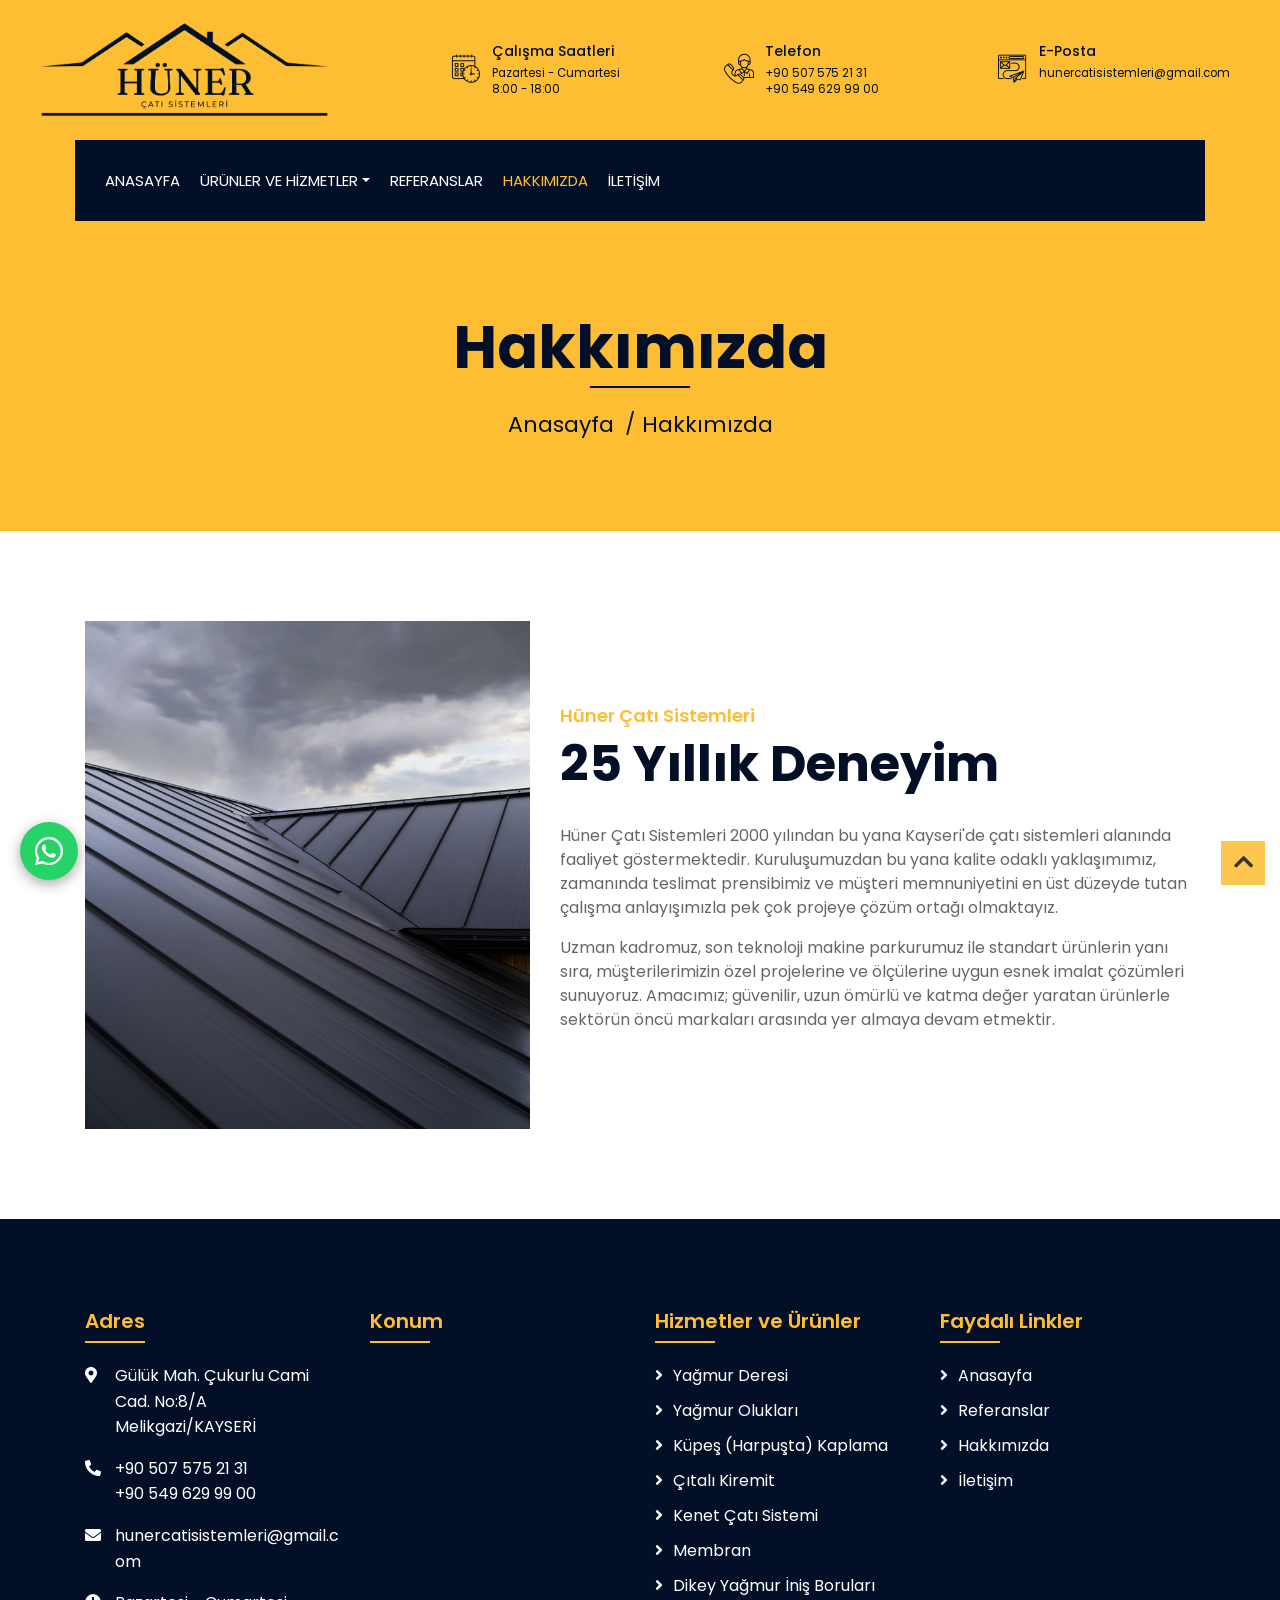
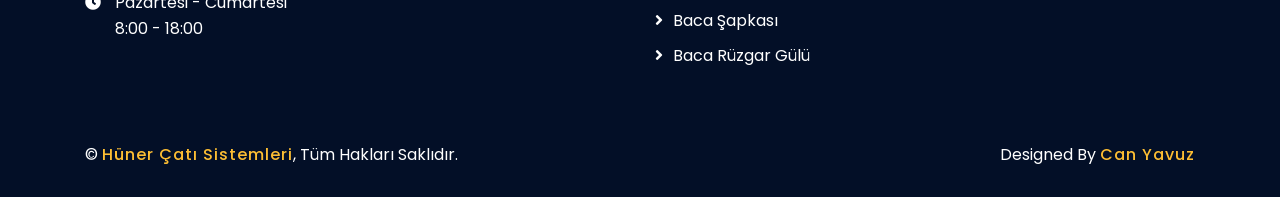
==== commit a9de1385: "com.tr" ====
--- a/about.html
+++ b/about.html
@@ -21,7 +21,7 @@
     <meta name="ICBM" content="38.7185, 35.4800">
 
     <!-- Canonical URL -->
-    <link rel="canonical" href="https://www.hunercatisistemleri.com/about.html">
+    <link rel="canonical" href="https://www.hunercatisistemleri.com.tr/about.html">
 
     <!-- Open Graph / WhatsApp & Sosyal Medya Paylaşım Etiketleri -->
     <meta property="og:type" content="website">
@@ -30,7 +30,7 @@
     <meta property="og:title" content="Hakkımızda | Hüner Çatı Sistemleri - Kayseri">
     <meta property="og:description"
         content="2000 yılından bu yana Kayseri'de çatı sistemleri, yağmur olukları, kenet çatı ve yalıtım alanında 25 yıllık deneyim.">
-    <meta property="og:url" content="https://www.hunercatisistemleri.com/about.html">
+    <meta property="og:url" content="https://www.hunercatisistemleri.com.tr/about.html">
     <meta property="og:image" content="img/logo.png">
 
     <!-- Schema.org JSON-LD: Hakkımızda Sayfası Yapısal Verisi -->
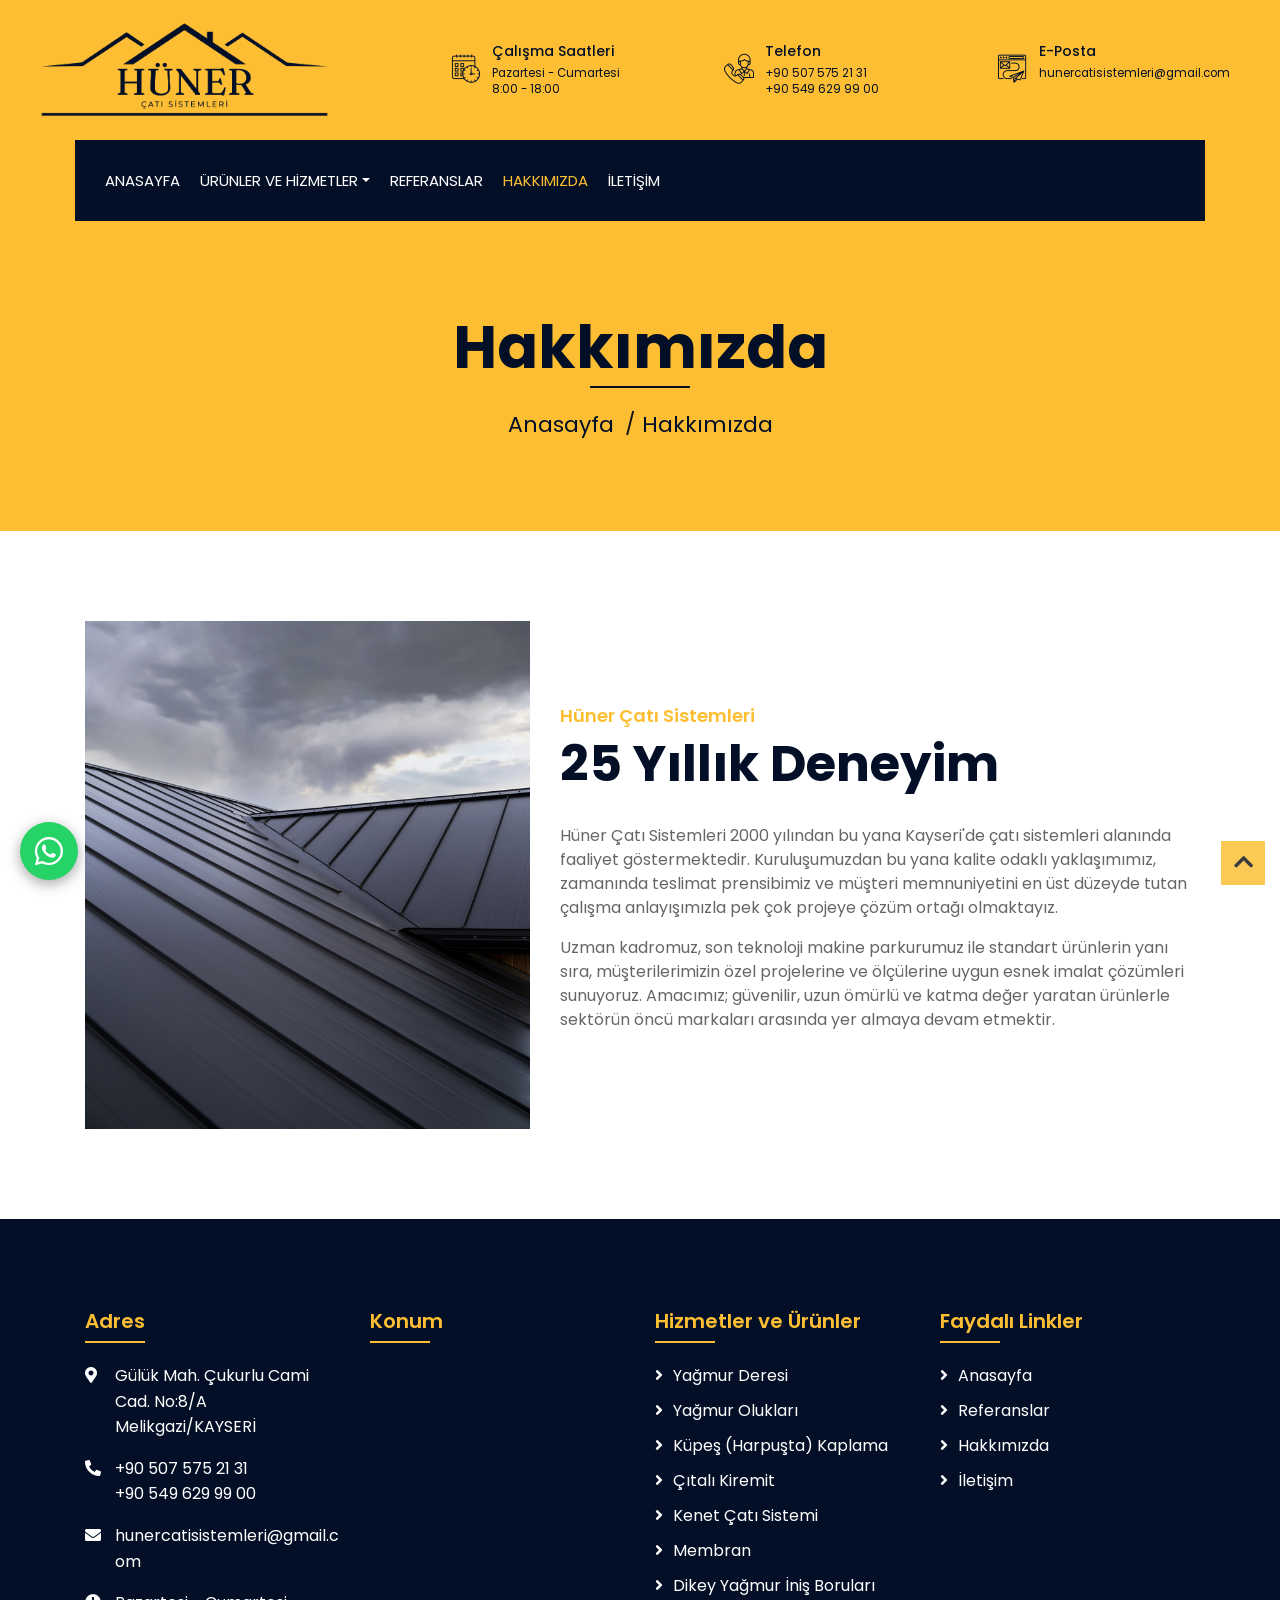
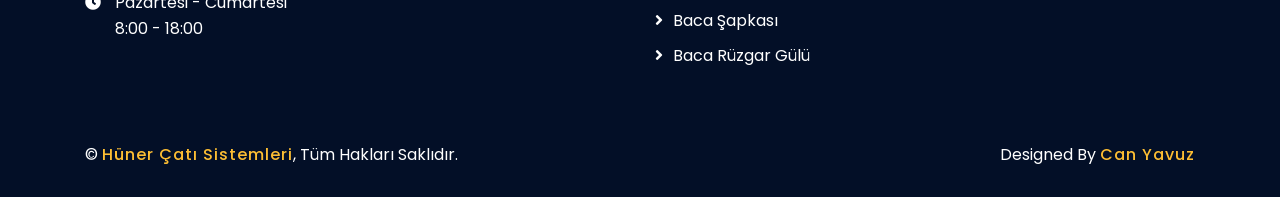
==== commit 2f97c051: "Update about.html" ====
--- a/about.html
+++ b/about.html
@@ -164,15 +164,15 @@
                                 <a href="#" class="nav-link dropdown-toggle" data-toggle="dropdown">ÜRÜNLER VE
                                     HİZMETLER</a>
                                 <div class="dropdown-menu">
-                                    <a href="blog.html" class="dropdown-item">Çatı Yağmur Deresi</a>
-                                    <a href="single.html" class="dropdown-item">Çatı Yağmur Olukları</a>
-                                    <a href="blog.html" class="dropdown-item">Küpeş (Harpuşta) Kaplama</a>
-                                    <a href="single.html" class="dropdown-item">Çıtalı Kiremit Satış ve Montajı</a>
-                                    <a href="blog.html" class="dropdown-item">Kenet Çatı Sistemi</a>
-                                    <a href="single.html" class="dropdown-item">Membran Satış ve Uygulama</a>
-                                    <a href="blog.html" class="dropdown-item">Dikey Yağmur İniş Boruları</a>
-                                    <a href="single.html" class="dropdown-item">Baca Şapkası</a>
-                                    <a href="single.html" class="dropdown-item">Baca Rüzgar Gülü</a>
+                                    <a class="dropdown-item">Çatı Yağmur Deresi</a>
+                                    <a class="dropdown-item">Çatı Yağmur Olukları</a>
+                                    <a class="dropdown-item">Küpeş (Harpuşta) Kaplama</a>
+                                    <a class="dropdown-item">Çıtalı Kiremit Satış ve Montajı</a>
+                                    <a class="dropdown-item">Kenet Çatı Sistemi</a>
+                                    <a class="dropdown-item">Membran Satış ve Uygulama</a>
+                                    <a class="dropdown-item">Dikey Yağmur İniş Boruları</a>
+                                    <a class="dropdown-item">Baca Şapkası</a>
+                                    <a class="dropdown-item">Baca Rüzgar Gülü</a>
                                 </div>
                             </div>
                             <a href="portfolio.html" class="nav-item nav-link">REFERANSLAR</a>
@@ -329,4 +329,4 @@
     <script src="js/main.js"></script>
 </body>
 
-</html>+</html>
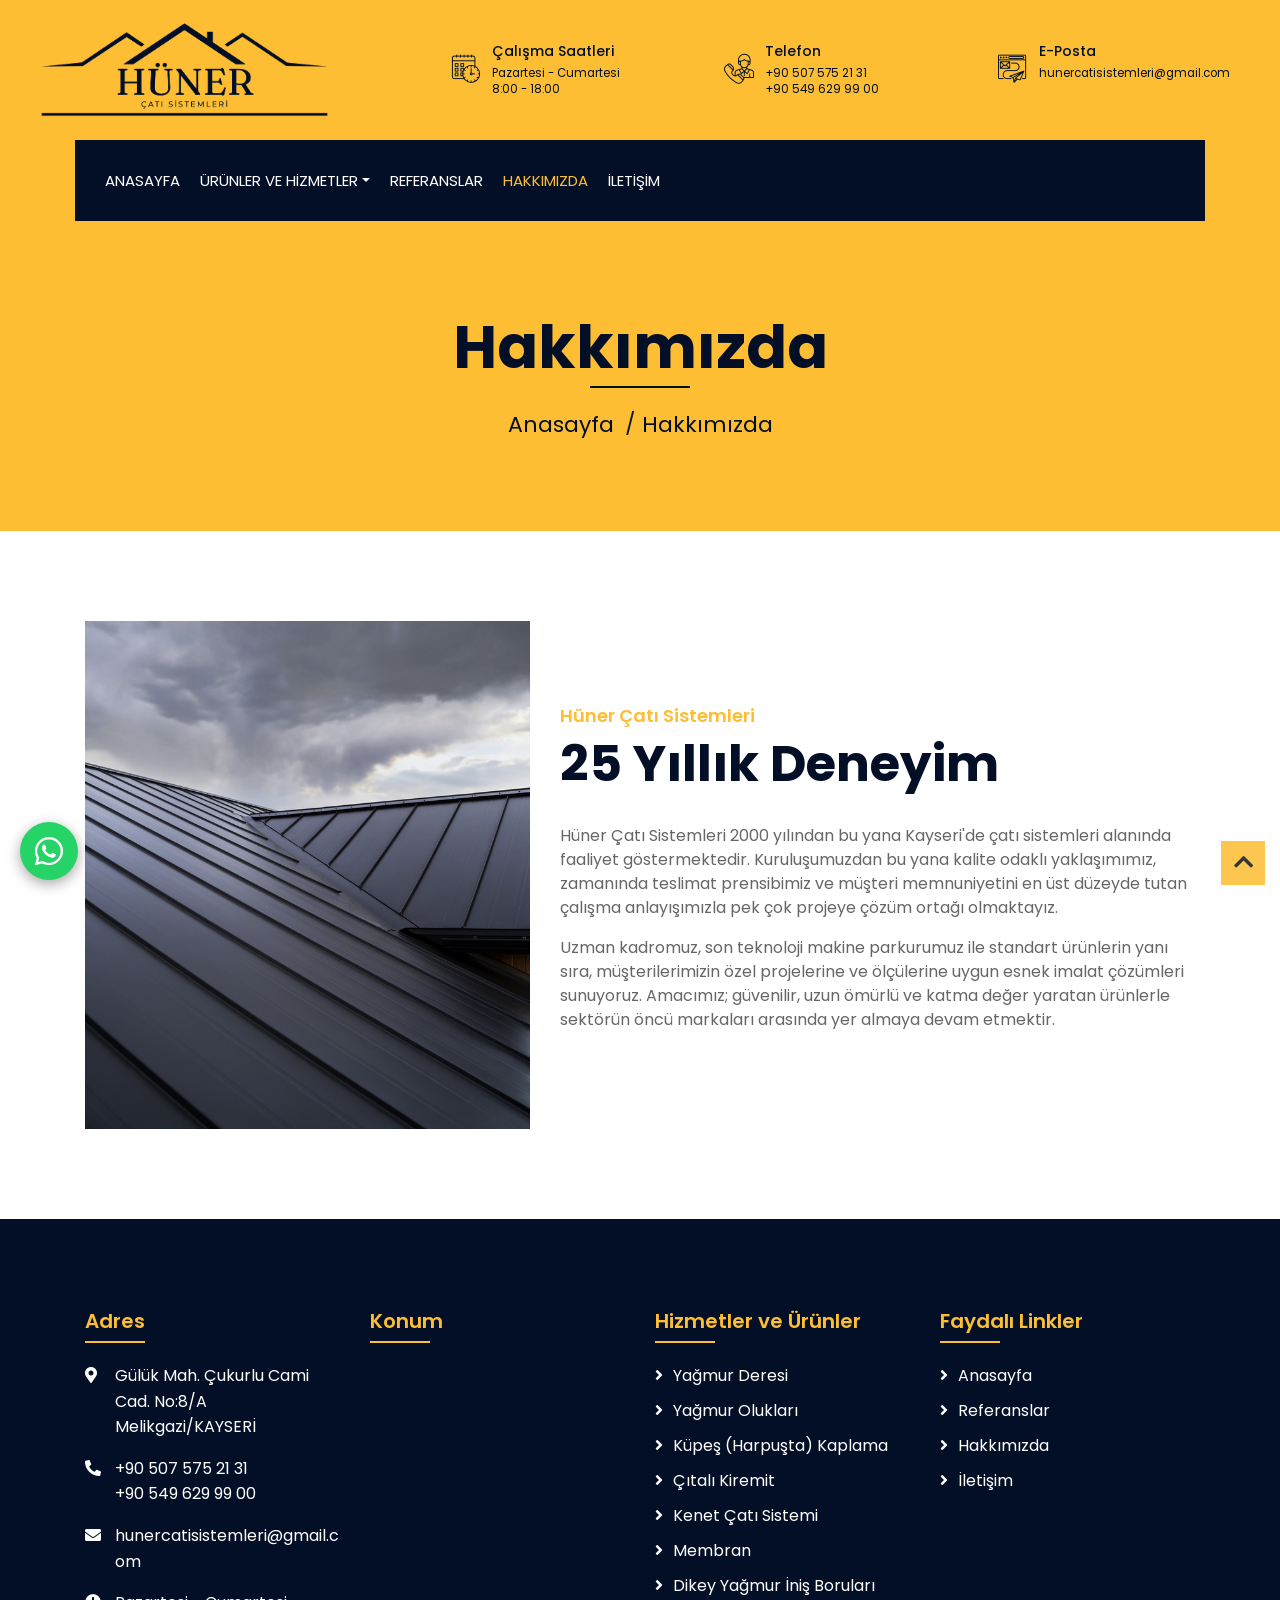
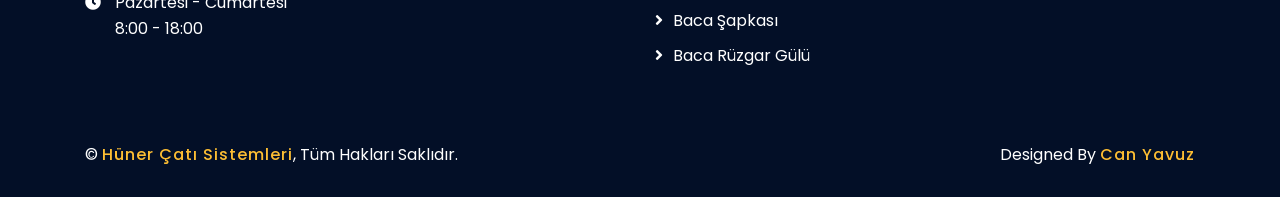
==== commit ce1c7d86: "Update about.html" ====
--- a/about.html
+++ b/about.html
@@ -269,15 +269,15 @@
                     <div class="col-md-6 col-lg-3">
                         <div class="footer-link">
                             <h2>Hizmetler ve Ürünler</h2>
-                            <a href="blog.html">Yağmur Deresi</a>
-                            <a href="single.html">Yağmur Olukları</a>
-                            <a href="blog.html">Küpeş (Harpuşta) Kaplama</a>
-                            <a href="single.html">Çıtalı Kiremit</a>
-                            <a href="blog.html">Kenet Çatı Sistemi</a>
-                            <a href="single.html">Membran</a>
-                            <a href="blog.html">Dikey Yağmur İniş Boruları</a>
-                            <a href="single.html">Baca Şapkası</a>
-                            <a href="single.html">Baca Rüzgar Gülü</a>
+                            <a>Yağmur Deresi</a>
+                            <a>Yağmur Olukları</a>
+                            <a>Küpeş (Harpuşta) Kaplama</a>
+                            <a>Çıtalı Kiremit</a>
+                            <a>Kenet Çatı Sistemi</a>
+                            <a>Membran</a>
+                            <a>Dikey Yağmur İniş Boruları</a>
+                            <a>Baca Şapkası</a>
+                            <a>Baca Rüzgar Gülü</a>
                         </div>
                     </div>
                     <div class="col-md-6 col-lg-3">
